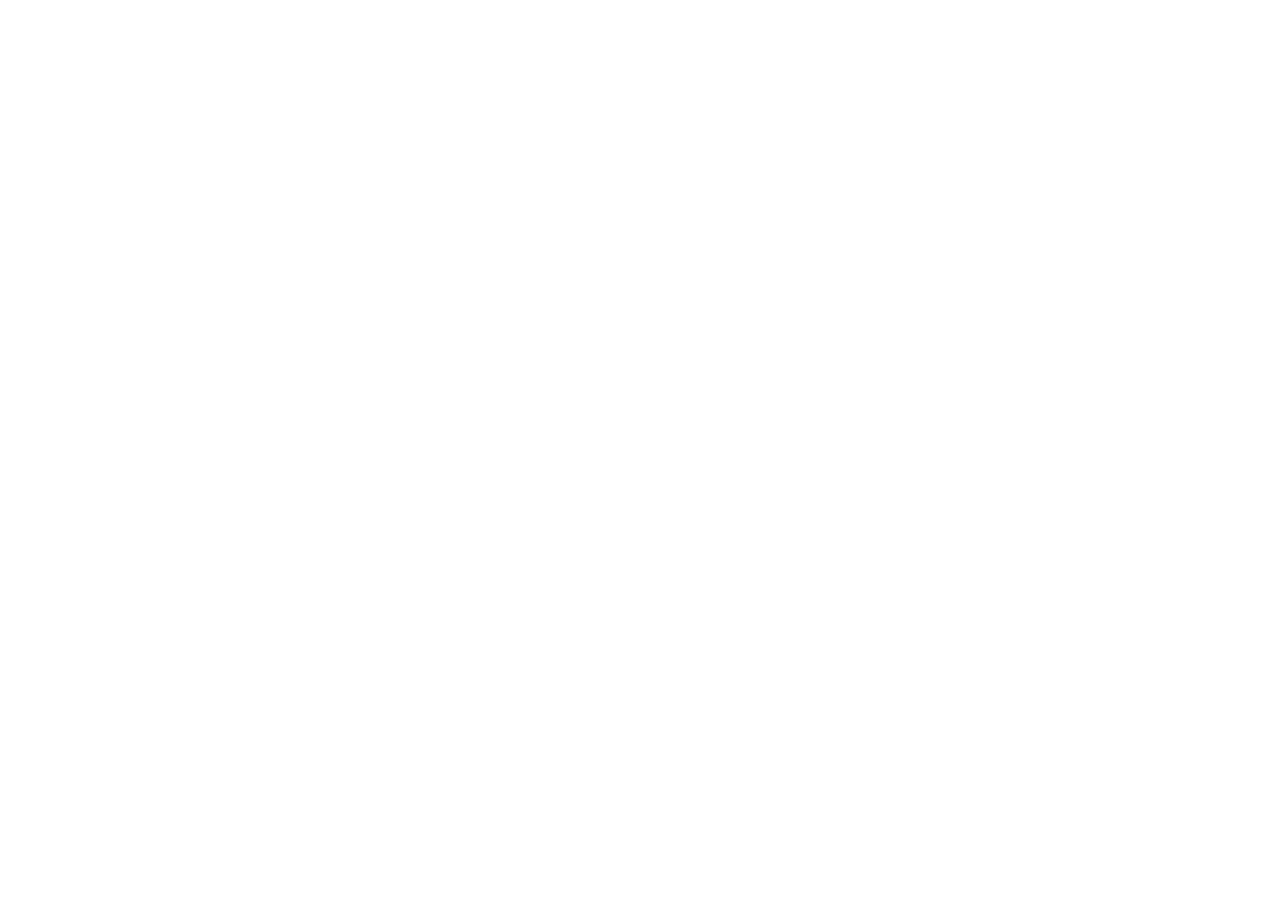
==== index.html @ d8e43c7d "card" ====
<!DOCTYPE html>
<html lang="en">
<head>
    <meta charset="UTF-8">
    <meta name="viewport" content="width=device-width, initial-scale=1.0">
    <link rel="stylesheet" href="./assets/css/reset.css" />
    <link rel="stylesheet" href="./assets/css/style.css">
    <link rel="stylesheet" href="./assets/css/navBar.css">
    <link rel="stylesheet" href="./assets/css/card.css">
    <link rel="stylesheet" href="./assets/css/article.css">
    <title>Honey Page / S5L3</title>
</head>
<body>
    
</body>
</html>
---- assets/css/navBar.css ----
.nav-container {
    background-color: #FEF7E2;
    display: flex;
    justify-content: space-between;
}

.d-flex {
    display: flex;
}

.constainer-list {
    border: 1px solid black;
    display: flex;
}

.list {
    border: 1px solid;
    display: flex;
    justify-content: space-between;
}

.link {
    background-color:#FFDF7F;
    border-radius: 20px;
}
---- assets/css/card.css ----
#cards {
    background-color: #FEF7E2;
    width: 35%;
    margin: 5%;
    font-family: Arial, Helvetica, sans-serif;
    color: #752305;
}

#card-container {
    width: 300px;
    
}

.card-elements {
    border: 1px solid #752305;
    width: 400px;
    height: 380px;
    border-radius: 50px;
}

.card-elements img {
    width: 400px;
    border-top-left-radius:50px;
    border-top-right-radius:50px;
    margin-bottom: 3%;
}

#card {
    display: flex;
    flex-direction: row;
    justify-content: space-around;
}

.description {
    flex-direction: column;
    justify-content: center;
    /*border: 1px solid;*/
    text-align: center;
}

#card .price {
    /*border: 1px solid;*/
    font-size: large;
    padding-top: 2.5%;
}

.btn {
    display: flex;
    /*border: 1px solid;*/
    margin-top: 10px;
    justify-content: center;
}

.btn button {
    border: none;
    background-color: #FFDF7F;
    color: inherit;
    font-weight: bolder;
    border-radius: 20px;
    padding: 10px 60px;
}

h3 {
    font-weight: bolder;
    font-size: x-large;
    color: #752305; 
}
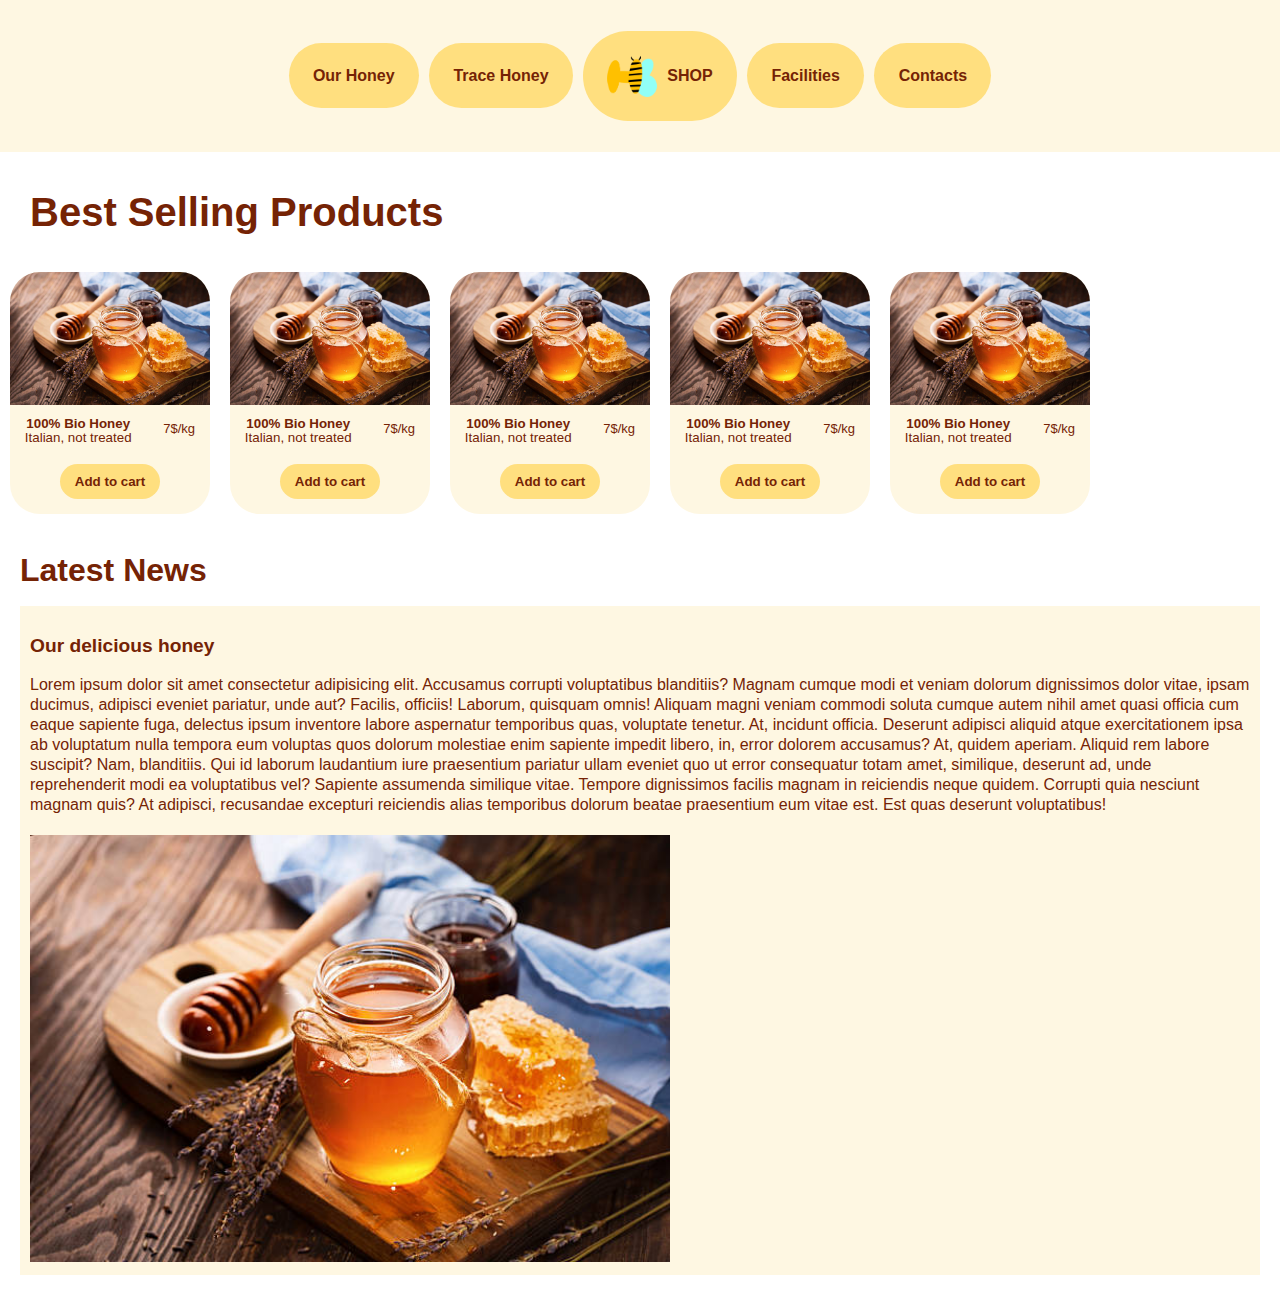
==== commit f70d63de: "screen 700 done" ====
--- a/index.html
+++ b/index.html
@@ -1,5 +1,6 @@
 <!DOCTYPE html>
 <html lang="en">
+
 <head>
     <meta charset="UTF-8">
     <meta name="viewport" content="width=device-width, initial-scale=1.0">
@@ -10,7 +11,126 @@
     <link rel="stylesheet" href="./assets/css/article.css">
     <title>Honey Page / S5L3</title>
 </head>
+
 <body>
-    
+    <header>
+        <nav class="navBar">
+            <ul class="list">
+                <li class="link ourHoney">Our Honey</li>
+                <li class="link traceHoney">Trace Honey</li>
+                <div class="link">
+                    <img src="./assets/imgs/logo.png" alt="logo" width="50px" />
+                    <span class="shop">
+                        shop
+                    </span>
+                </div>
+                <li class="link facilities">Facilities</li>
+                <li class="link contacts">Contacts</li>
+            </ul>
+        </nav>
+    </header>
+    <main>
+        <h1 class="title">Best Selling Products</h1>
+        <div class="container">
+            <div id="card-container">
+                <div class="card-elements">
+                    <img src="./assets/imgs/honey.jpg" alt="honey" width="200" />
+                    <div id="card">
+                        <div class="description">
+                            <h3>100% Bio Honey</h3>
+                            <p>Italian, not treated</p>
+                        </div>
+                        <div class="price">
+                            <p>7$/kg</p>
+                        </div>
+                    </div>
+                    <div class="btn">
+                        <button>Add to cart</button>
+                    </div>
+                </div>
+            </div>
+            <div id="card-container">
+                <div class="card-elements">
+                    <img src="./assets/imgs/honey.jpg" alt="honey" width="200" />
+                    <div id="card">
+                        <div class="description">
+                            <h3>100% Bio Honey</h3>
+                            <p>Italian, not treated</p>
+                        </div>
+                        <div class="price">
+                            <p>7$/kg</p>
+                        </div>
+                    </div>
+                    <div class="btn">
+                        <button>Add to cart</button>
+                    </div>
+                </div>
+            </div>
+            <div id="card-container">
+                <div class="card-elements">
+                    <img src="./assets/imgs/honey.jpg" alt="honey" width="200" />
+                    <div id="card">
+                        <div class="description">
+                            <h3>100% Bio Honey</h3>
+                            <p>Italian, not treated</p>
+                        </div>
+                        <div class="price">
+                            <p>7$/kg</p>
+                        </div>
+                    </div>
+                    <div class="btn">
+                        <button>Add to cart</button>
+                    </div>
+                </div>
+            </div>
+            <div id="card-container">
+                <div class="card-elements">
+                    <img src="./assets/imgs/honey.jpg" alt="honey" width="200" />
+                    <div id="card">
+                        <div class="description">
+                            <h3>100% Bio Honey</h3>
+                            <p>Italian, not treated</p>
+                        </div>
+                        <div class="price">
+                            <p>7$/kg</p>
+                        </div>
+                    </div>
+                    <div class="btn">
+                        <button>Add to cart</button>
+                    </div>
+                </div>
+            </div>
+            <div id="card-container">
+                <div class="card-elements">
+                    <img src="./assets/imgs/honey.jpg" alt="honey" width="200" />
+                    <div id="card">
+                        <div class="description">
+                            <h3>100% Bio Honey</h3>
+                            <p>Italian, not treated</p>
+                        </div>
+                        <div class="price">
+                            <p>7$/kg</p>
+                        </div>
+                    </div>
+                    <div class="btn">
+                        <button>Add to cart</button>
+                    </div>
+                </div>
+            </div>
+    </main>
+    <article>
+        <h2>Latest News</h2>
+        <div class="lorem">
+            <h4>Our delicious honey</h4>
+            <p> Lorem ipsum dolor sit amet consectetur adipisicing elit. Accusamus corrupti voluptatibus blanditiis? Magnam cumque modi et veniam dolorum dignissimos dolor vitae, ipsam ducimus, adipisci eveniet pariatur, unde aut? Facilis, officiis!
+            Laborum, quisquam omnis! Aliquam magni veniam commodi soluta cumque autem nihil amet quasi officia cum eaque sapiente fuga, delectus ipsum inventore labore aspernatur temporibus quas, voluptate tenetur. At, incidunt officia.
+            Deserunt adipisci aliquid atque exercitationem ipsa ab voluptatum nulla tempora eum voluptas quos dolorum molestiae enim sapiente impedit libero, in, error dolorem accusamus? At, quidem aperiam. Aliquid rem labore suscipit?
+            Nam, blanditiis. Qui id laborum laudantium iure praesentium pariatur ullam eveniet quo ut error consequatur totam amet, similique, deserunt ad, unde reprehenderit modi ea voluptatibus vel? Sapiente assumenda similique vitae.
+            Tempore dignissimos facilis magnam in reiciendis neque quidem. Corrupti quia nesciunt magnam quis? At adipisci, recusandae excepturi reiciendis alias temporibus dolorum beatae praesentium eum vitae est. Est quas deserunt voluptatibus!
+            </p>
+            <img src="./assets/imgs/honey.jpg" alt="honey" width="640px" />
+        </div>
+    </article>
 </body>
+
 </html>--- a/assets/css/style.css
+++ b/assets/css/style.css
@@ -0,0 +1,39 @@
+*,
+*::before,
+*::after {
+    box-sizing: border-box;
+}
+
+body {
+    font-family: Arial, Helvetica, sans-serif;
+    color: #752305;
+}
+
+@media screen and (min-width: 700px) {
+    header {
+        position: sticky;
+        top: 0;
+        left: 0;
+        right: 0;
+        z-index: 900;
+    }
+}
+
+main {
+    margin: 10px;
+}
+
+.title {
+    font-size: 40px;
+    margin: 1em 0 1em 20px;
+    font-weight: bold;
+}
+
+.container {
+    display: flex;
+    max-width: fit-content;
+    flex-wrap: wrap;
+    justify-content: center;
+    gap: 20px;
+    margin-top: 20px;
+}--- a/assets/css/navBar.css
+++ b/assets/css/navBar.css
@@ -1,25 +1,32 @@
-.nav-container {
-    background-color: #FEF7E2;
-    display: flex;
-    justify-content: space-between;
-}
 
-.d-flex {
-    display: flex;
-}
-
-.constainer-list {
-    border: 1px solid black;
-    display: flex;
+.navBar {
+    background-color:  #FEF7E2;
+    padding: 2%;
 }
 
 .list {
-    border: 1px solid;
     display: flex;
-    justify-content: space-between;
+    list-style: none;
+    align-items: center;
+    justify-content: center;
+    padding: 5px;
+    gap: 10px;
 }
 
 .link {
-    background-color:#FFDF7F;
-    border-radius: 20px;
-}+    background-color: #FFDF7F;
+    display: flex;
+    align-items: center;
+    padding: 2%;
+    gap: 10px;
+    border-radius: 50px;
+    font-weight: bold;
+    cursor: pointer;
+}
+
+.shop {
+    text-transform: uppercase;
+    font-weight: bolder;
+}
+
+
--- a/assets/css/card.css
+++ b/assets/css/card.css
@@ -1,34 +1,31 @@
-#cards {
-    background-color: #FEF7E2;
-    width: 35%;
-    margin: 5%;
-    font-family: Arial, Helvetica, sans-serif;
-    color: #752305;
-}
 
 #card-container {
-    width: 300px;
-    
+    background-color: #FEF7E2;
+    font-family: Arial, Helvetica, sans-serif;
+    font-size: smaller;
+    color: #752305;
+    border-radius: 30px;
+    display: flex;
+    flex-direction: column;
+    /*border: 1px solid;*/
 }
 
 .card-elements {
-    border: 1px solid #752305;
-    width: 400px;
-    height: 380px;
-    border-radius: 50px;
+    /*border: 1px solid #752305;*/
+    border-radius: 30px;
 }
 
 .card-elements img {
-    width: 400px;
-    border-top-left-radius:50px;
-    border-top-right-radius:50px;
-    margin-bottom: 3%;
+    border-top-left-radius: 30px;
+    border-top-right-radius: 30px;
+    margin-bottom: 5%;
 }
 
 #card {
     display: flex;
     flex-direction: row;
     justify-content: space-around;
+    gap: 2px;
 }
 
 .description {
@@ -40,7 +37,7 @@
 
 #card .price {
     /*border: 1px solid;*/
-    font-size: large;
+    font-size: small;
     padding-top: 2.5%;
 }
 
@@ -49,6 +46,7 @@
     /*border: 1px solid;*/
     margin-top: 10px;
     justify-content: center;
+    padding: 10px;
 }
 
 .btn button {
@@ -57,11 +55,13 @@
     color: inherit;
     font-weight: bolder;
     border-radius: 20px;
-    padding: 10px 60px;
+    padding: 10px 15px;
+    margin-bottom: 5px;
+    cursor: pointer;
 }
 
 h3 {
-    font-weight: bolder;
-    font-size: x-large;
-    color: #752305; 
+    font-weight: 800;
+    font: size 20px;
+    color: #752305;
 }--- a/assets/css/article.css
+++ b/assets/css/article.css
@@ -0,0 +1,33 @@
+article h2 {
+    color: #752305;
+    font-size: xx-large;
+    font-weight: bold;
+    font-family: Arial, Helvetica, sans-serif;
+    margin-left: 20px;
+    margin-top: 40px;
+}
+
+.lorem {
+    background-color:#FEF7E2;
+    color: #752305;
+    max-width: fit-content;
+    margin: 20px;
+    padding: 10px;
+}
+
+.lorem h4 {
+    color: #752305;
+    font-size: larger;
+    font-weight: bold;
+    margin-block: 20px;
+}
+
+.lorem p {
+    line-height: 20px;
+    margin-bottom: 20px;
+}
+
+.lorem img {
+    max-width: 100%;
+    margin: auto;
+}
